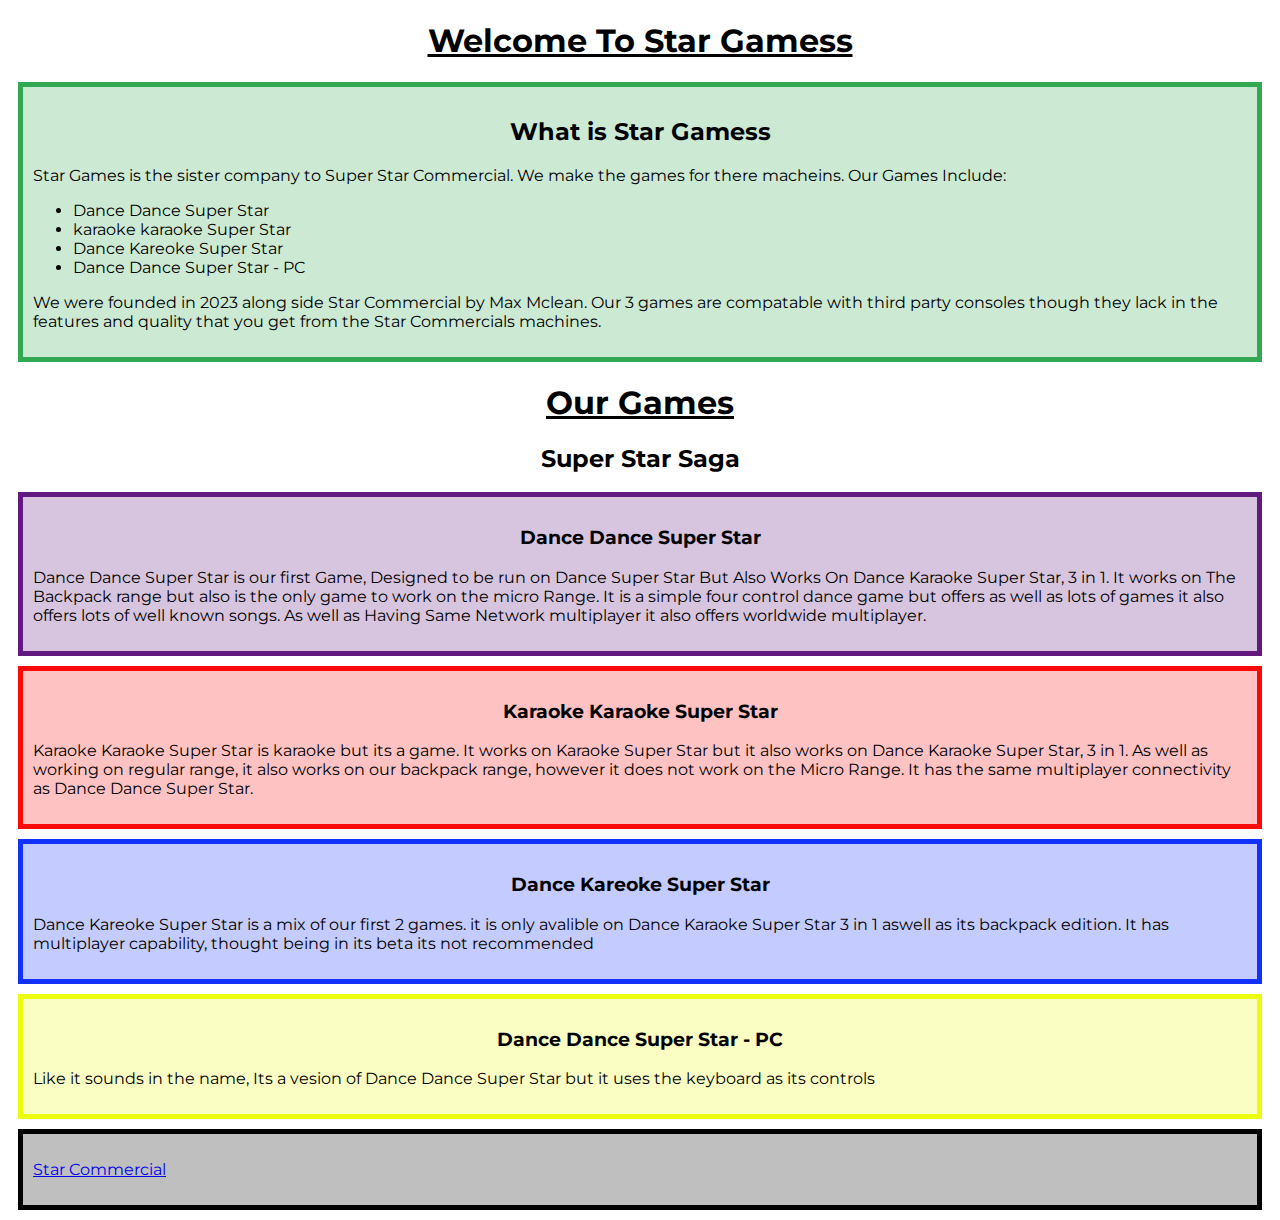
==== index.html @ 7fed4bbf "Star Gamess 1.0" ====
<!DOCTYPE html>
<html lang="en">
<head>
    <meta charset="UTF-8">
    <meta name="viewport" content="width=device-width, initial-scale=1.0">
    <title>Star Gamess</title>
    <link rel="stylesheet" href="Style.css">
    <link href="https://fonts.googleapis.com/css2?family=Montserrat&display=swap" rel="stylesheet">
</head>
<body>
    <div id="title2"><h1>Welcome To Star Gamess</h1></div>
    <div id="AboutBox">
        <div class="mid"><h2>What is Star Gamess</h2></div>
        <p>Star Games is the sister company to Super Star Commercial. We make the games for there macheins. Our Games Include:</p>
        <ul>
            <li>Dance Dance Super Star</li>
            <li>karaoke karaoke Super Star</li>
            <li>Dance Kareoke Super Star</li>
            <li>Dance Dance Super Star - PC</li>
        </ul>
        <p>We were founded in 2023 along side Star Commercial by Max Mclean. Our 3 games are compatable with third party consoles though they lack in the features and quality that you get from the Star Commercials machines. </p>
    </div>
    <div id="games">
        <h1>Our Games</h1>
        <h2>Super Star Saga</h2>
    </div>
    <div id="DanceDanceSuperStar">
        <div class="mid"><h3>Dance Dance Super Star</h3></div>
        <p>Dance Dance Super Star is our first Game, Designed to be run on Dance Super Star But Also Works On Dance Karaoke Super Star, 3 in 1. It works on The Backpack range but also is the only game to work on the micro Range. It is a simple four control dance game but offers as well as lots of games it also offers lots of well known songs. As well as Having Same Network multiplayer it also offers worldwide multiplayer.</p>
    </div>
    <div id="KaraokeKaraokeSuperStar">
        <div class="mid"><h3>Karaoke Karaoke Super Star</h3></div>
        <p>Karaoke Karaoke Super Star is karaoke but its a game. It works on Karaoke Super Star but it also works on Dance Karaoke Super Star, 3 in 1. As well as working on regular range, it also works on our backpack range, however it does not work on the Micro Range. It has the same multiplayer connectivity as Dance Dance Super Star.</p>
    </div>
    <div id="DanceKaraokeSuperStar">
       <div class="mid"><h3>Dance Kareoke Super Star</h3></div>
       <P>Dance Kareoke Super Star is a mix of our first 2 games. it is only avalible on Dance Karaoke Super Star 3 in 1 aswell as its backpack edition. It has multiplayer capability, thought being in its beta its not recommended</P> 
    </div>
    <div id="DanceDanceSuperStarPC">
        <div class="mid"><h3>Dance Dance Super Star - PC</h3></div>
        <p>Like it sounds in the name, Its a vesion of Dance Dance Super Star but it uses the keyboard as its controls</p>
    </div>
    <div id="link2" class="mid"><a href="StarCommercial.html"><p>Star Commercial</p></a></div>
</body>
</html>
---- Style.css ----
body{
    font-family: Montserrat, sans-serif;
}
#Machine{
    border:solid;
    border-width: 5px;
    border-color: rgb(255, 215, 0);
    border-radius: 100;
    background-color: rgba(255, 215, 0, 0.25);
    padding: 10px;
    margin: 10px;
}
#RR{
    border:solid;
    border-width: 5px;
    border-color: rgb(0, 247, 255);
    border-radius: 100;
    background-color: rgba(0, 247, 255, 0.25);
    padding: 10px;
    margin: 10px;
}
#BR{
    border:solid;
    border-width: 5px;
    border-color: rgb(70, 198, 102);
    border-radius: 100;
    background-color: rgba(70, 198, 102, 0.25);
    padding: 10px;
    margin: 10px;
}
#MR{
    border:solid;
    border-width: 5px;
    border-color: rgb(125, 50, 168);
    border-radius: 100;
    background-color: rgba(125, 50, 168, 0.25);
    padding: 10px;
    margin: 10px;
}
#link{
    border:solid;
    border-width: 5px;
    border-color: rgb(0, 0, 0);
    border-radius: 100;
    background-color: rgba(0, 0, 0, 0.5);
    padding: 10px;
    margin: 10px;

}
#link2{
    border:solid;
    border-width: 5px;
    border-color: rgb(0, 0, 0);
    border-radius: 100;
    background-color: rgba(0, 0, 0, 0.25);
    padding: 10px;
    margin: 10px;
}
#AboutBox{
    border:solid;
    border-width: 5px;
    border-color: rgb(50, 168, 82);
    border-radius: 100;
    background-color: rgba(50, 168, 82 , 0.25);
    padding: 10px;
    margin: 10px;
}
#DanceDanceSuperStar{
    border:solid;
    border-width: 5px;
    border-color: rgb(97, 25, 128);
    border-radius: 100;
    background-color: rgba(97, 25, 128 , 0.25);
    padding: 10px;
    margin: 10px;
}
#KaraokeKaraokeSuperStar{
    border:solid;
    border-width: 5px;
    border-color: rgb(250, 10, 10);
    border-radius: 100;
    background-color: rgba(250, 10, 10, 0.25);
    padding: 10px;
    margin: 10px;
}
#DanceKaraokeSuperStar{
    border:solid;
    border-width: 5px;
    border-color: rgb(18, 49, 252);
    border-radius: 100;
    background-color: rgba(18, 49, 252, 0.25);
    padding: 10px;
    margin: 10px;
}
#DanceDanceSuperStarPC{
    border:solid;
    border-width: 5px;
    border-color: rgb(236, 252, 13);
    border-radius: 100;
    background-color: rgba(236, 252, 13, 0.25);
    padding: 10px;
    margin: 10px;
}
h1{
    text-decoration: underline;
    text-align: center;
}
h2{
    text-align: center;
}
h3{
    text-align: center;
}
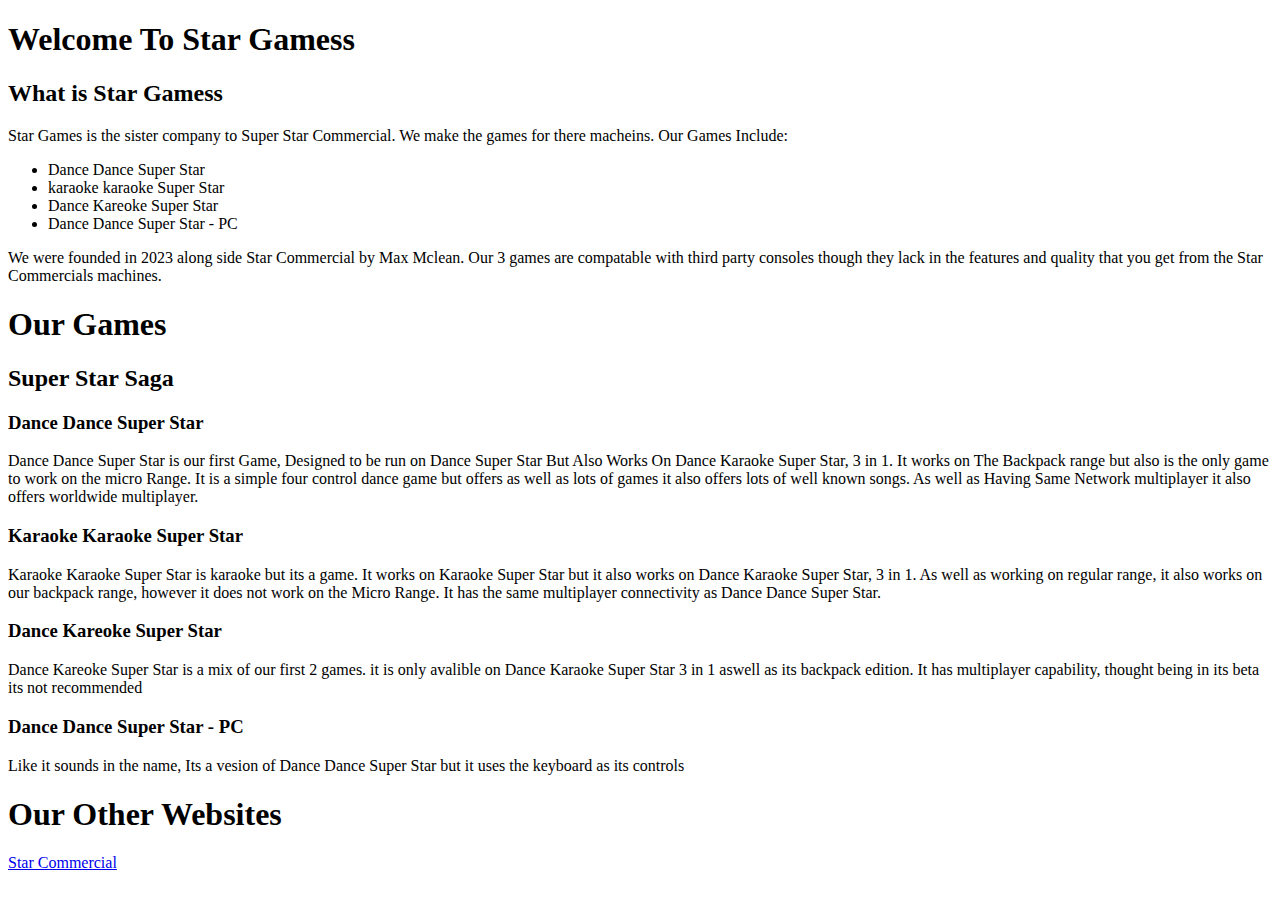
==== commit 42cb97f4: "Redesign Soon" ====
--- a/index.html
+++ b/index.html
@@ -1,8 +1,10 @@
 <!DOCTYPE html>
+<!--To Accsess a this on your browser go to http://stargamess.github.io/code/"the file you want to accses its code."-->
 <html lang="en">
 <head>
     <meta charset="UTF-8">
     <meta name="viewport" content="width=device-width, initial-scale=1.0">
+    <meta http-equiv="refresh" content="15">
     <title>Star Gamess</title>
     <link rel="stylesheet" href="Style.css">
     <link href="https://fonts.googleapis.com/css2?family=Montserrat&display=swap" rel="stylesheet">
@@ -40,6 +42,7 @@
         <div class="mid"><h3>Dance Dance Super Star - PC</h3></div>
         <p>Like it sounds in the name, Its a vesion of Dance Dance Super Star but it uses the keyboard as its controls</p>
     </div>
-    <div id="link2" class="mid"><a href="StarCommercial.html"><p>Star Commercial</p></a></div>
+    <H1>Our Other Websites</H1>
+    <div id="links" class="mid"><a href="StarCommercial.html"><p>Star Commercial</p></a></div>
 </body>
 </html>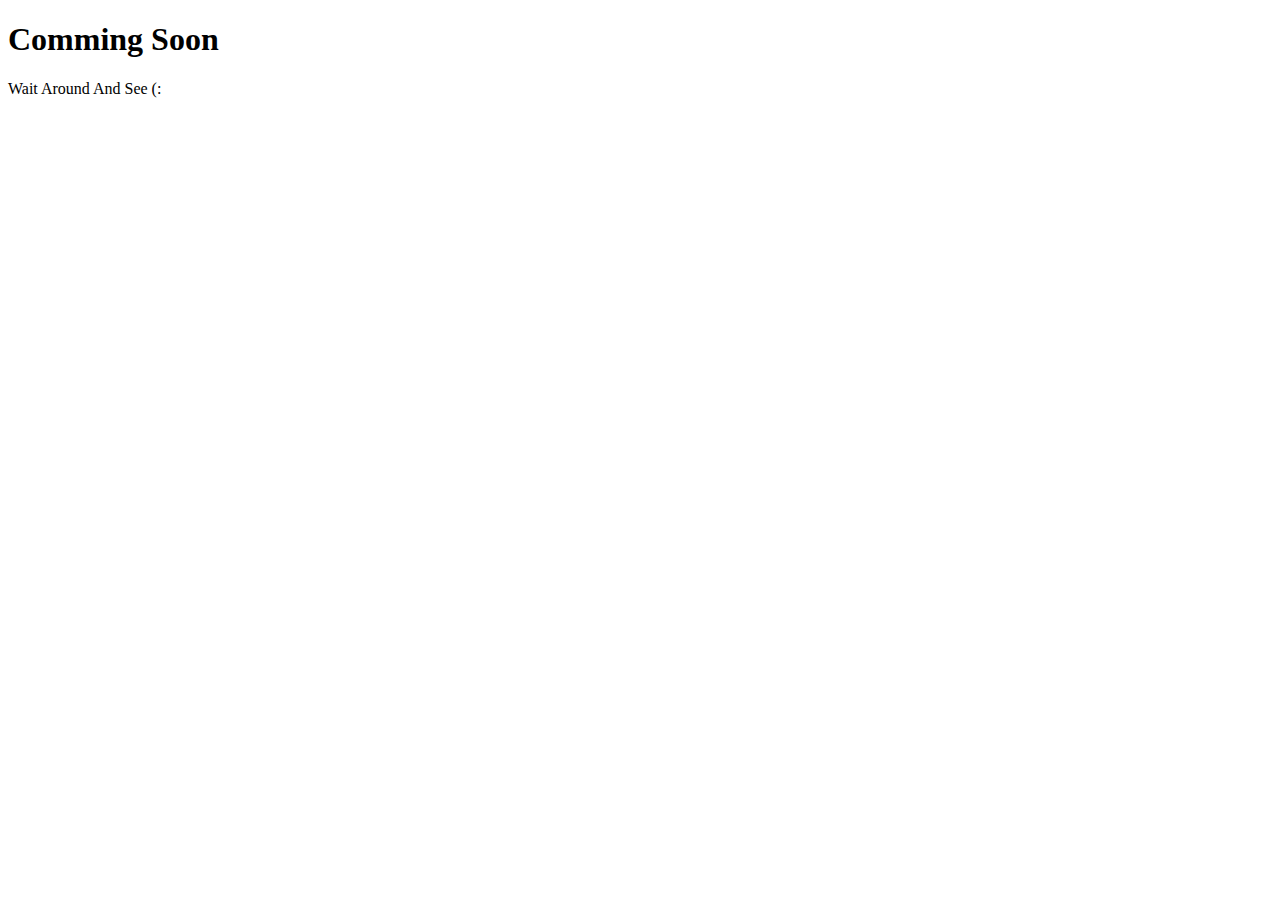
==== commit b597aa8d: "Redesign Soon" ====
--- a/index.html
+++ b/index.html
@@ -1,48 +1,12 @@
 <!DOCTYPE html>
-<!--To Accsess a this on your browser go to http://stargamess.github.io/code/"the file you want to accses its code."-->
 <html lang="en">
 <head>
     <meta charset="UTF-8">
     <meta name="viewport" content="width=device-width, initial-scale=1.0">
-    <meta http-equiv="refresh" content="15">
-    <title>Star Gamess</title>
-    <link rel="stylesheet" href="Style.css">
-    <link href="https://fonts.googleapis.com/css2?family=Montserrat&display=swap" rel="stylesheet">
+    <title>Comming Soon</title>
 </head>
 <body>
-    <div id="title2"><h1>Welcome To Star Gamess</h1></div>
-    <div id="AboutBox">
-        <div class="mid"><h2>What is Star Gamess</h2></div>
-        <p>Star Games is the sister company to Super Star Commercial. We make the games for there macheins. Our Games Include:</p>
-        <ul>
-            <li>Dance Dance Super Star</li>
-            <li>karaoke karaoke Super Star</li>
-            <li>Dance Kareoke Super Star</li>
-            <li>Dance Dance Super Star - PC</li>
-        </ul>
-        <p>We were founded in 2023 along side Star Commercial by Max Mclean. Our 3 games are compatable with third party consoles though they lack in the features and quality that you get from the Star Commercials machines. </p>
-    </div>
-    <div id="games">
-        <h1>Our Games</h1>
-        <h2>Super Star Saga</h2>
-    </div>
-    <div id="DanceDanceSuperStar">
-        <div class="mid"><h3>Dance Dance Super Star</h3></div>
-        <p>Dance Dance Super Star is our first Game, Designed to be run on Dance Super Star But Also Works On Dance Karaoke Super Star, 3 in 1. It works on The Backpack range but also is the only game to work on the micro Range. It is a simple four control dance game but offers as well as lots of games it also offers lots of well known songs. As well as Having Same Network multiplayer it also offers worldwide multiplayer.</p>
-    </div>
-    <div id="KaraokeKaraokeSuperStar">
-        <div class="mid"><h3>Karaoke Karaoke Super Star</h3></div>
-        <p>Karaoke Karaoke Super Star is karaoke but its a game. It works on Karaoke Super Star but it also works on Dance Karaoke Super Star, 3 in 1. As well as working on regular range, it also works on our backpack range, however it does not work on the Micro Range. It has the same multiplayer connectivity as Dance Dance Super Star.</p>
-    </div>
-    <div id="DanceKaraokeSuperStar">
-       <div class="mid"><h3>Dance Kareoke Super Star</h3></div>
-       <P>Dance Kareoke Super Star is a mix of our first 2 games. it is only avalible on Dance Karaoke Super Star 3 in 1 aswell as its backpack edition. It has multiplayer capability, thought being in its beta its not recommended</P> 
-    </div>
-    <div id="DanceDanceSuperStarPC">
-        <div class="mid"><h3>Dance Dance Super Star - PC</h3></div>
-        <p>Like it sounds in the name, Its a vesion of Dance Dance Super Star but it uses the keyboard as its controls</p>
-    </div>
-    <H1>Our Other Websites</H1>
-    <div id="links" class="mid"><a href="StarCommercial.html"><p>Star Commercial</p></a></div>
+    <h1>Comming Soon</h1>
+    <p>Wait Around And See (:</p>
 </body>
 </html>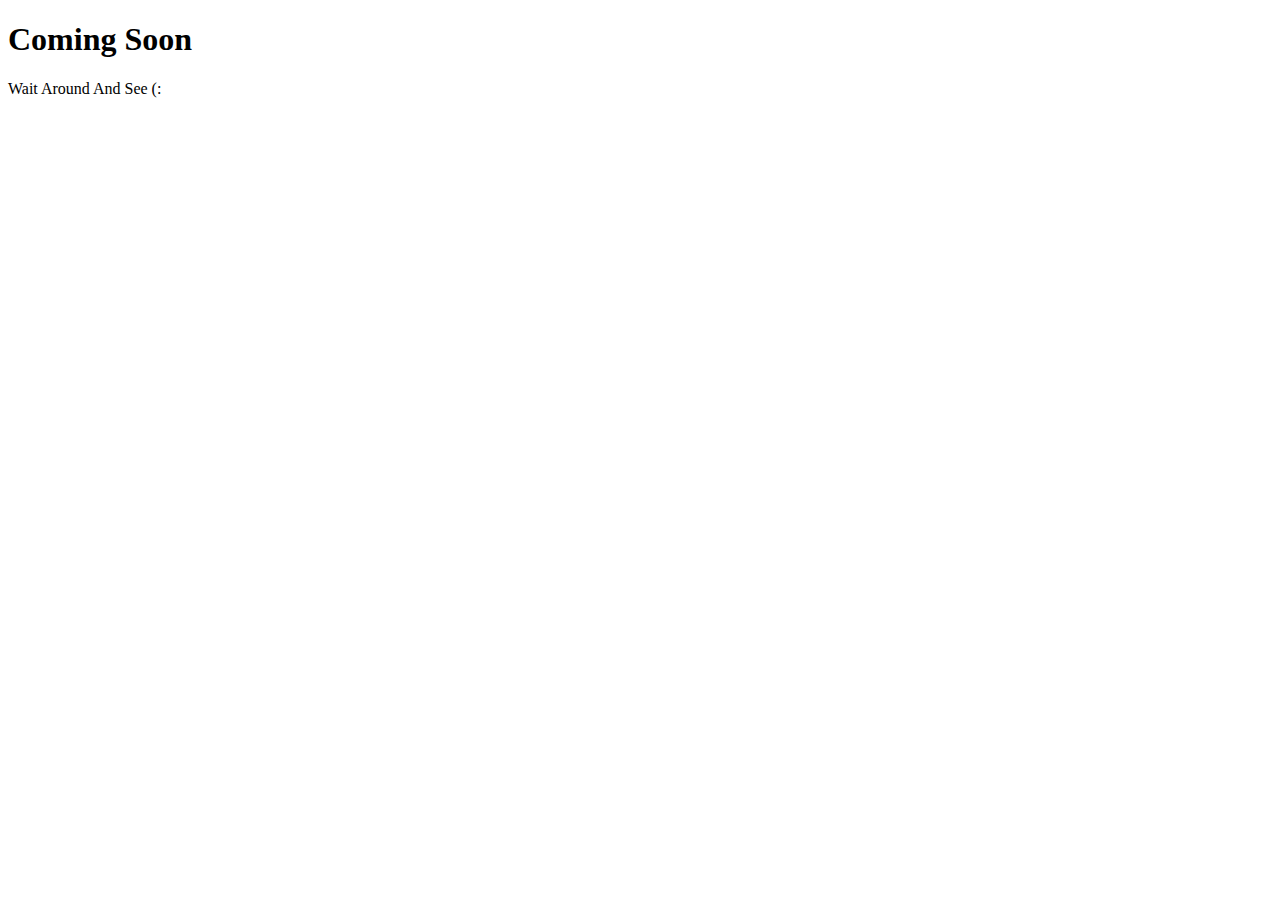
==== commit 695e0fbe: "Beta 1.2" ====
--- a/index.html
+++ b/index.html
@@ -6,7 +6,7 @@
     <title>Comming Soon</title>
 </head>
 <body>
-    <h1>Comming Soon</h1>
+    <h1>Coming Soon</h1>
     <p>Wait Around And See (:</p>
 </body>
 </html>